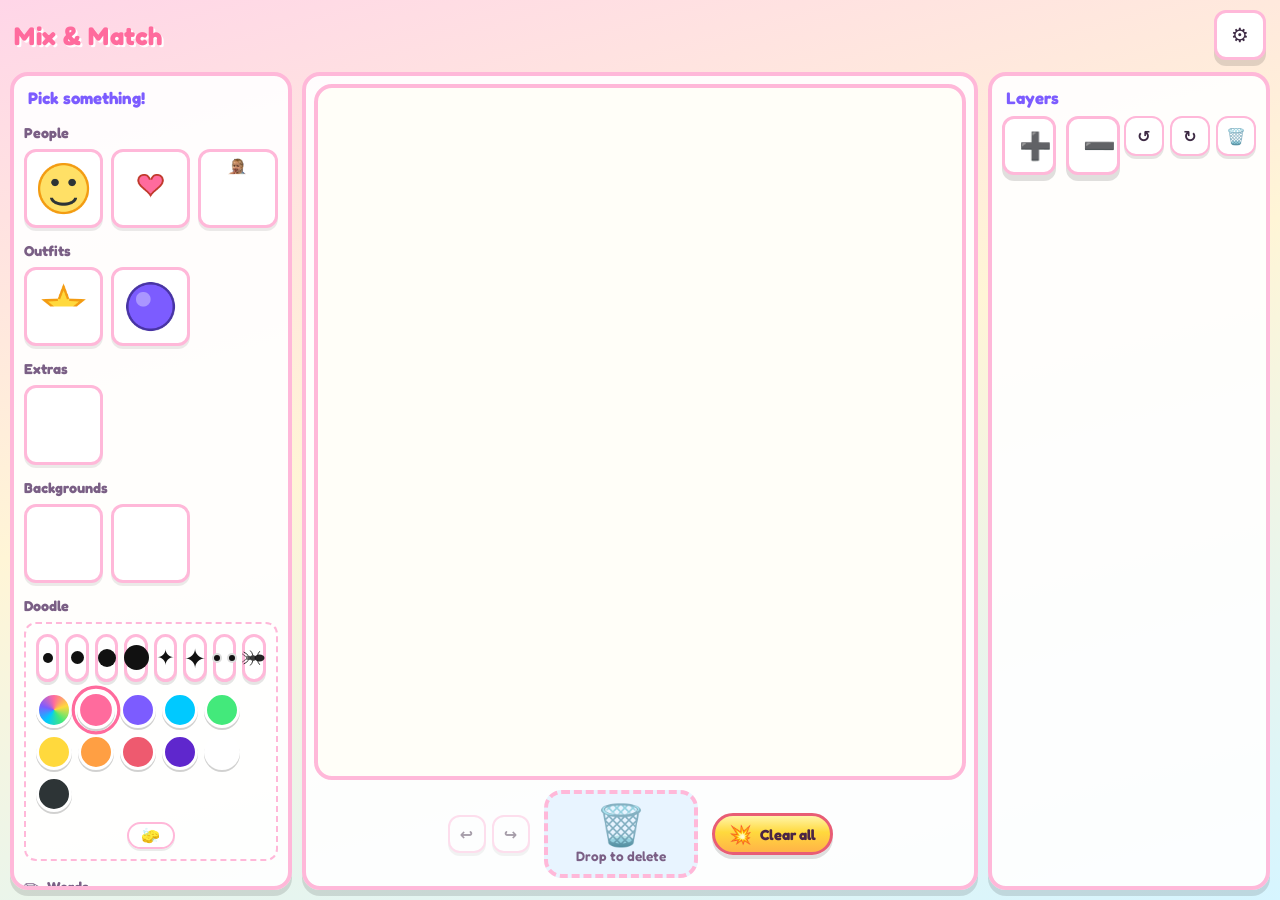
==== index.html @ 90930fc4 "Initial commit: Miris mix-and-match web app Co-authored-by: Cursor <cursoragent@cursor.com>" ====
<!DOCTYPE html>
<html lang="en" data-theme="candy">
<head>
    <meta charset="UTF-8">
    <meta name="viewport" content="width=device-width, initial-scale=1.0, maximum-scale=1.0, user-scalable=no, viewport-fit=cover">
    <meta name="apple-mobile-web-app-capable" content="yes">
    <meta name="apple-mobile-web-app-status-bar-style" content="default">
    <title>Miri’s Mix & Match</title>
    <link rel="preconnect" href="https://fonts.googleapis.com">
    <link rel="preconnect" href="https://fonts.gstatic.com" crossorigin>
    <link href="https://fonts.googleapis.com/css2?family=Bungee&family=Caveat:wght@600;700&family=Fredoka:wght@400;600;700&display=swap" rel="stylesheet">
    <link rel="stylesheet" href="styles.css">
</head>
<body>
    <div class="app">
        <header class="top-bar">
            <h1 class="logo">Mix & Match</h1>
            <div class="top-actions">
                <button type="button" class="btn btn-gear" id="btn-settings" aria-label="Settings">⚙️</button>
            </div>
        </header>

        <div class="panels">
            <aside class="panel panel-items" aria-label="Items">
                <h2 class="panel-title">Pick something!</h2>
                <div class="items-scroll" id="items-root"></div>
            </aside>

            <main class="panel panel-canvas-wrap" aria-label="Canvas">
                <div class="canvas-shell" id="canvas-shell">
                    <div class="canvas-stage" id="canvas-stage">
                        <div class="canvas-bg" id="canvas-bg" aria-hidden="true"></div>
                        <div class="canvas-stack">
                            <div id="stickers-below-paint" class="stickers-tier stickers-tier-below" aria-hidden="true"></div>
                            <canvas class="paint-layer" id="paint-canvas" width="1024" height="768"></canvas>
                            <canvas class="ants-layer" id="ants-canvas" width="1024" height="768" aria-hidden="true"></canvas>
                            <div id="stickers-above-paint" class="stickers-tier stickers-tier-above" aria-hidden="true"></div>
                        </div>
                    </div>
                    <div class="canvas-bottom-bar">
                        <div class="undo-redo-mini">
                            <button type="button" class="btn btn-undo-redo-mini" id="btn-undo" title="Undo" aria-label="Undo">↩️</button>
                            <button type="button" class="btn btn-undo-redo-mini" id="btn-redo" title="Redo" aria-label="Redo">↪️</button>
                        </div>
                        <div class="trash-zone" id="trash-zone" aria-label="Trash">
                            <span class="trash-icon" id="trash-icon">🗑️</span>
                            <span class="trash-label">Drop to delete</span>
                        </div>
                        <button type="button" class="btn btn-explode-clear" id="btn-explode-clear" title="Clear everything including background" aria-label="Explosive clear — removes background, doodles, stickers, and text">
                            <span class="btn-explode-clear-icon" aria-hidden="true">💥</span>
                            <span class="btn-explode-clear-text">Clear all</span>
                        </button>
                    </div>
                </div>
            </main>

            <aside class="panel panel-layers" aria-label="Layers">
                <h2 class="panel-title">Layers</h2>
                <div class="layer-tools">
                    <div class="layer-tools-grow">
                        <button type="button" class="btn btn-layer-tool btn-layer-tool-large" id="layer-bigger" aria-label="Bigger">➕</button>
                        <button type="button" class="btn btn-layer-tool btn-layer-tool-large" id="layer-smaller" aria-label="Smaller">➖</button>
                    </div>
                    <div class="layer-tools-compact">
                        <button type="button" class="btn btn-layer-tool btn-layer-tool-small" id="layer-rot-left" aria-label="Rotate left">↺</button>
                        <button type="button" class="btn btn-layer-tool btn-layer-tool-small" id="layer-rot-right" aria-label="Rotate right">↻</button>
                        <button type="button" class="btn btn-layer-tool btn-layer-tool-small" id="layer-delete" aria-label="Delete selected layer" title="Delete layer">🗑️</button>
                    </div>
                </div>
                <div class="layers-scroll" id="layers-list"></div>
            </aside>
        </div>
    </div>

    <div class="modal-backdrop hidden" id="settings-modal" role="dialog" aria-modal="true" aria-labelledby="settings-title">
        <div class="modal">
            <div class="modal-head">
                <h2 id="settings-title">Settings</h2>
                <button type="button" class="btn btn-close" id="settings-close" aria-label="Close">✕</button>
            </div>
            <div class="modal-body">
                <label class="field">
                    <span>Color theme</span>
                    <select id="setting-theme">
                        <option value="candy">Candy shop</option>
                        <option value="ocean">Ocean adventure</option>
                        <option value="forest">Forest friends</option>
                        <option value="sunset">Sunset sky</option>
                    </select>
                </label>
                <label class="field checkbox-field">
                    <input type="checkbox" id="setting-sound">
                    <span>Fun sounds (beeps)</span>
                </label>
                <label class="field checkbox-field">
                    <input type="checkbox" id="setting-url-paint" checked>
                    <span>Include doodles when copying link (longer URL)</span>
                </label>
                <div class="modal-actions">
                    <button type="button" class="btn btn-primary" id="btn-copy-url">Copy save link</button>
                    <button type="button" class="btn btn-secondary" id="btn-load-url">Load from URL</button>
                </div>
                <p class="hint">Tip: After you make art, tap “Copy save link” and bookmark it or send it to yourself.</p>
                <p class="hint"><a href="doodle-sandbox.html" target="_blank" rel="noopener">Doodle ideas sandbox</a> — try experimental brushes in a separate page.</p>
            </div>
        </div>
    </div>

    <template id="tpl-section">
        <section class="item-section">
            <h3 class="item-section-title"></h3>
            <div class="item-grid"></div>
        </section>
    </template>

    <template id="tpl-paint-tools">
        <section class="item-section paint-section" id="paint-section-root">
            <h3 class="item-section-title">Doodle</h3>
            <div class="paint-tools">
                <div class="paint-tool-row" id="paint-tool-grid" aria-label="Brushes"></div>
                <div class="paint-row swatches paint-swatches-row" id="paint-swatches"></div>
                <div class="paint-eraser-row paint-eraser-under-swatches">
                    <button type="button" class="btn btn-paint-eraser-mini" id="btn-paint-eraser" aria-label="Eraser" title="Eraser">
                        <span class="paint-tool-eraser-glyph" aria-hidden="true">🧽</span>
                    </button>
                </div>
            </div>
        </section>
    </template>

    <template id="tpl-text-section">
        <section class="item-section text-section-panel">
            <h3 class="item-section-title text-section-title-row">
                <span class="text-section-icon" aria-hidden="true">✏️</span>
                Words
            </h3>
            <div class="text-section-card">
                <button type="button" class="btn btn-text-section-primary" id="btn-text-section-open">
                    <span class="text-section-btn-a" aria-hidden="true">A</span>
                    Add words
                </button>
            </div>
        </section>
    </template>

    <div class="modal-backdrop hidden" id="text-sticker-modal" role="dialog" aria-modal="true" aria-labelledby="text-sticker-title">
        <div class="modal modal-text-sticker">
            <div class="modal-head">
                <h2 id="text-sticker-title">Words on your picture</h2>
                <button type="button" class="btn btn-close" id="text-sticker-close" aria-label="Close">✕</button>
            </div>
            <div class="modal-body">
                <p class="text-modal-section-label">Letter style</p>
                <div class="text-modal-font-row" id="text-modal-fonts" role="group" aria-label="Font style"></div>
                <label class="field">
                    <span>What it says</span>
                    <textarea id="text-sticker-input" rows="3" maxlength="140"></textarea>
                </label>
                <p class="text-modal-section-label">Letter color</p>
                <div class="text-modal-swatches paint-row swatches" id="text-modal-swatches"></div>
                <label class="field checkbox-field text-modal-borderless-field">
                    <input type="checkbox" id="text-sticker-borderless">
                    <span>No border around words</span>
                </label>
                <div class="modal-actions modal-actions-text-sticker">
                    <button type="button" class="btn btn-primary" id="text-sticker-confirm">Add to picture</button>
                </div>
            </div>
        </div>
    </div>

    <script src="script.js"></script>
</body>
</html>
---- styles.css ----
/* Miri's Mix & Match — kid-friendly, iPad-first */

:root {
    --font: "Fredoka", system-ui, sans-serif;
    --radius: 18px;
    --radius-sm: 12px;
    --shadow: 0 6px 0 rgba(0, 0, 0, 0.12);
    --touch: min(48px, 12vw);
}

[data-theme="candy"] {
    --bg-app: linear-gradient(165deg, #ffd6e8 0%, #fff5d6 45%, #d6f5ff 100%);
    --panel: rgba(255, 255, 255, 0.92);
    --panel-border: #ffb8d9;
    --text: #3d2a44;
    --muted: #7a5f85;
    --accent: #ff6b9d;
    --accent-2: #7c5cff;
    --btn-face: #fff;
    --canvas-bg: #fffef8;
    --selected: #ffe066;
    --trash-bg: #e8f4ff;
}

[data-theme="ocean"] {
    --bg-app: linear-gradient(160deg, #b8f2ff 0%, #d4f8ff 50%, #a8e6cf 100%);
    --panel: rgba(255, 255, 255, 0.94);
    --panel-border: #5ec8d8;
    --text: #1a3d4a;
    --muted: #3d6b7a;
    --accent: #1eb8d9;
    --accent-2: #2a9d8f;
    --btn-face: #fff;
    --canvas-bg: #f0fdff;
    --selected: #ffd93d;
    --trash-bg: #dff6ff;
}

[data-theme="forest"] {
    --bg-app: linear-gradient(165deg, #d4edda 0%, #fff9db 40%, #cce5ff 100%);
    --panel: rgba(255, 255, 255, 0.93);
    --panel-border: #6cbf6c;
    --text: #234623;
    --muted: #4a6b4a;
    --accent: #52b788;
    --accent-2: #40916c;
    --btn-face: #fff;
    --canvas-bg: #fbfff7;
    --selected: #ffcd56;
    --trash-bg: #e8ffe8;
}

[data-theme="sunset"] {
    --bg-app: linear-gradient(165deg, #ffecd2 0%, #fcb69f 45%, #ff9a9e 100%);
    --panel: rgba(255, 255, 255, 0.92);
    --panel-border: #ff8f70;
    --text: #4a2545;
    --muted: #8a5a6a;
    --accent: #e85d75;
    --accent-2: #845ec2;
    --btn-face: #fff;
    --canvas-bg: #fff8f5;
    --selected: #fff176;
    --trash-bg: #ffe8ef;
}

* {
    box-sizing: border-box;
}

html, body {
    height: 100%;
    margin: 0;
    overflow: hidden;
    font-family: var(--font);
    color: var(--text);
    background: var(--bg-app);
    -webkit-tap-highlight-color: transparent;
    touch-action: manipulation;
}

.app {
    height: 100%;
    display: flex;
    flex-direction: column;
    padding: env(safe-area-inset-top) env(safe-area-inset-right) env(safe-area-inset-bottom) env(safe-area-inset-left);
}

.top-bar {
    display: flex;
    align-items: center;
    justify-content: space-between;
    gap: 12px;
    padding: 10px 14px 12px;
    flex-shrink: 0;
}

.logo {
    margin: 0;
    font-size: clamp(1.15rem, 3vw, 1.6rem);
    font-weight: 700;
    letter-spacing: 0.02em;
    color: var(--accent);
    text-shadow: 2px 2px 0 #fff;
}

.top-actions {
    display: flex;
    flex-wrap: wrap;
    align-items: center;
    gap: 8px;
}

.btn {
    font-family: inherit;
    font-size: 0.95rem;
    font-weight: 600;
    border: 3px solid var(--panel-border);
    border-radius: var(--radius-sm);
    background: var(--btn-face);
    color: var(--text);
    padding: 10px 14px;
    min-height: var(--touch);
    min-width: var(--touch);
    box-shadow: var(--shadow);
    cursor: pointer;
    transition: transform 0.08s ease, filter 0.15s ease;
}

.btn:active {
    transform: translateY(2px);
    box-shadow: 0 2px 0 rgba(0, 0, 0, 0.1);
}

.btn:disabled {
    opacity: 0.45;
    cursor: not-allowed;
    transform: none;
}

.btn-icon {
    font-size: 1.35rem;
    padding: 8px 12px;
}

.btn-gear {
    font-size: 1.25rem;
}

.panels {
    flex: 1;
    display: grid;
    grid-template-columns: minmax(200px, 22vw) 1fr minmax(200px, 22vw);
    gap: 10px;
    padding: 0 10px 10px;
    min-height: 0;
}

@media (max-width: 900px) {
    .panels {
        grid-template-columns: minmax(160px, 28vw) 1fr minmax(160px, 28vw);
        gap: 6px;
        padding: 0 6px 8px;
    }
}

.panel {
    background: var(--panel);
    border: 4px solid var(--panel-border);
    border-radius: var(--radius);
    box-shadow: var(--shadow);
    display: flex;
    flex-direction: column;
    min-height: 0;
    overflow: hidden;
}

.panel-title {
    margin: 0;
    padding: 12px 14px 8px;
    font-size: 1.05rem;
    font-weight: 700;
    color: var(--accent-2);
    flex-shrink: 0;
}

.items-scroll,
.layers-scroll {
    flex: 1;
    overflow-y: auto;
    overflow-x: hidden;
    padding: 8px 10px 14px;
    -webkit-overflow-scrolling: touch;
    position: relative;
}

.item-section {
    margin-bottom: 14px;
}

.item-section-title {
    margin: 0 0 8px;
    font-size: 0.9rem;
    font-weight: 700;
    color: var(--muted);
}

.item-grid {
    display: grid;
    grid-template-columns: repeat(auto-fill, minmax(72px, 1fr));
    gap: 8px;
}

.item-tile {
    aspect-ratio: 1;
    border-radius: var(--radius-sm);
    border: 3px solid var(--panel-border);
    background: #fff;
    padding: 6px;
    display: flex;
    align-items: center;
    justify-content: center;
    cursor: pointer;
    box-shadow: 0 3px 0 rgba(0, 0, 0, 0.08);
    transition: transform 0.12s ease;
}

.item-tile:active {
    transform: scale(0.95);
}

.item-tile img {
    max-width: 100%;
    max-height: 100%;
    object-fit: contain;
    pointer-events: none;
}

.paint-section .paint-tools {
    background: rgba(255, 255, 255, 0.6);
    border-radius: var(--radius-sm);
    padding: 10px;
    border: 2px dashed var(--panel-border);
}

.paint-section.paint-active .paint-tools {
    background: rgba(255, 255, 255, 0.88);
}

.paint-row {
    display: flex;
    flex-wrap: wrap;
    align-items: center;
    gap: 8px;
    margin-bottom: 10px;
}

.paint-row:last-child {
    margin-bottom: 0;
}

.paint-tool-row {
    display: flex;
    flex-wrap: nowrap;
    align-items: center;
    justify-content: space-between;
    gap: 6px;
    margin-bottom: 10px;
}

.btn-paint-tool {
    flex: 1 1 0;
    min-width: 0;
    aspect-ratio: 1;
    max-height: 52px;
    padding: 4px;
    display: flex;
    align-items: center;
    justify-content: center;
    border-width: 3px;
    border-radius: 14px;
    font-size: 0;
    box-shadow: 0 3px 0 rgba(0, 0, 0, 0.1);
}

.btn-paint-tool .paint-tool-glyph {
    border-radius: 50%;
    background: #111;
    flex-shrink: 0;
}

.btn-paint-tool .paint-tool-spray {
    font-size: 1.35rem;
    line-height: 1;
    color: #111;
}

.btn-paint-tool .paint-tool-spray-wide {
    font-size: 1.65rem;
    line-height: 1;
    color: #111;
}

.paint-tool-pearls-glyph {
    display: flex;
    align-items: center;
    justify-content: center;
    gap: 5px;
}

.paint-tool-pearls-glyph span {
    width: 10px;
    height: 10px;
    border-radius: 50%;
    background: #111;
    border: 2px solid rgba(255, 255, 255, 0.85);
    box-sizing: border-box;
}

.paint-tool-ants-glyph {
    display: flex;
    align-items: center;
    justify-content: center;
    width: 26px;
    height: 18px;
    box-sizing: border-box;
}

.paint-tool-ants-svg {
    display: block;
    width: 24px;
    height: 16px;
    color: #111;
}

.paint-eraser-under-swatches {
    display: flex;
    justify-content: center;
    align-items: center;
    margin-bottom: 0;
}

.btn-paint-eraser-mini {
    width: auto;
    min-height: 0;
    padding: 4px 10px;
    border-width: 2px;
    border-radius: 999px;
    box-shadow: 0 2px 0 rgba(0, 0, 0, 0.08);
    background: rgba(255, 255, 255, 0.75);
}

.paint-tool-eraser-glyph {
    font-size: 0.95rem;
    line-height: 1;
    display: block;
}

.paint-section.paint-active .btn-paint-eraser-mini.active {
    background: linear-gradient(180deg, #ffe0e8, #fff);
    border-color: var(--accent);
}

.paint-section:not(.paint-active) .btn-paint-eraser-mini.active {
    background: var(--btn-face);
    border-color: var(--panel-border);
}

.text-section-panel {
    margin-bottom: 14px;
}

.text-section-title-row {
    display: flex;
    align-items: center;
    gap: 8px;
}

.text-section-icon {
    font-size: 1.15rem;
}

.text-section-card {
    background: linear-gradient(145deg, rgba(255, 255, 255, 0.95), rgba(255, 248, 252, 0.92));
    border: 3px solid var(--panel-border);
    border-radius: var(--radius-sm);
    padding: 14px 14px 16px;
    box-shadow: 0 4px 0 rgba(0, 0, 0, 0.06);
}

.btn-text-section-primary {
    width: 100%;
    display: flex;
    align-items: center;
    justify-content: center;
    gap: 10px;
    min-height: 48px;
    font-weight: 700;
    font-size: 1rem;
    border-width: 3px;
    border-radius: var(--radius-sm);
    background: linear-gradient(180deg, #fff 0%, rgba(255, 230, 102, 0.35) 100%);
    box-shadow: 0 4px 0 rgba(0, 0, 0, 0.1);
}

.text-section-btn-a {
    display: inline-flex;
    align-items: center;
    justify-content: center;
    width: 34px;
    height: 34px;
    border-radius: 10px;
    font-family: "Fredoka", system-ui, sans-serif;
    font-weight: 700;
    font-size: 1.2rem;
    background: linear-gradient(135deg, var(--accent), var(--accent-2));
    color: #fff;
    border: 2px solid rgba(255, 255, 255, 0.85);
}

.sticker-text {
    cursor: grab;
    position: relative;
    --text-sticker-scale: 1;
}

.sticker-text-inner {
    font-weight: 700;
    font-size: calc(clamp(13px, 3.6vw, 26px) * var(--text-sticker-scale));
    line-height: 1.2;
    word-break: break-word;
    text-align: center;
    padding: 6px 8px;
    border-radius: 10px;
    background: rgba(255, 255, 255, 0.82);
    border: 3px solid rgba(255, 255, 255, 0.95);
    box-shadow: 0 4px 12px rgba(0, 0, 0, 0.12);
    pointer-events: none;
    user-select: none;
}

.sticker-text-inner.is-text-rainbow {
    color: transparent !important;
    background-image: conic-gradient(
        from 40deg,
        #ff6b9d,
        #ffd93d,
        #43e97b,
        #00c9ff,
        #7c5cff,
        #ff6b9d
    );
    -webkit-background-clip: text;
    background-clip: text;
    border-color: rgba(255, 182, 214, 0.85);
}

.sticker-text-inner.is-text-borderless {
    background: transparent;
    border: none;
    box-shadow: none;
}

.sticker-text-inner.is-text-rainbow.is-text-borderless {
    border: none;
}

.sticker-text-edit-btn {
    position: absolute;
    top: -6px;
    right: -6px;
    width: 30px;
    height: 30px;
    padding: 0;
    border-radius: 50%;
    border: 3px solid #fff;
    background: linear-gradient(180deg, var(--selected), #fff7c2);
    color: var(--text);
    box-shadow: 0 3px 10px rgba(0, 0, 0, 0.18);
    cursor: pointer;
    display: flex;
    align-items: center;
    justify-content: center;
    z-index: 5;
    pointer-events: auto;
    touch-action: manipulation;
}

.sticker-text-edit-btn:active {
    transform: scale(0.94);
}

.sticker-text-edit-icon {
    display: block;
}

.layer-thumb.layer-thumb-text {
    font-size: 0.72rem;
    font-weight: 700;
    line-height: 1.15;
    padding: 4px;
    text-align: center;
    word-break: break-word;
    display: flex;
    align-items: center;
    justify-content: center;
    color: var(--text);
    background: rgba(255, 255, 255, 0.95);
}

.modal-text-sticker {
    width: min(440px, 100%);
}

.text-modal-section-label {
    margin: 0 0 6px;
    font-size: 0.82rem;
    font-weight: 700;
    color: var(--muted);
}

.text-modal-font-row {
    display: grid;
    grid-template-columns: repeat(3, 1fr);
    gap: 10px;
    margin-bottom: 16px;
}

.btn-text-font-pick {
    flex-direction: column;
    min-height: 72px;
    padding: 8px 6px;
    border-width: 3px;
    border-radius: 14px;
    background: rgba(255, 255, 255, 0.85);
    box-shadow: 0 3px 0 rgba(0, 0, 0, 0.08);
    display: flex;
    align-items: center;
    justify-content: center;
}

.btn-text-font-pick.active {
    border-color: var(--accent);
    background: linear-gradient(180deg, var(--selected), #fff);
    box-shadow: 0 2px 0 rgba(0, 0, 0, 0.1);
}

.text-font-a-glyph {
    font-size: 2rem;
    font-weight: 700;
    line-height: 1;
    background: linear-gradient(180deg, #444 0%, #222 100%);
    -webkit-background-clip: text;
    background-clip: text;
    color: transparent;
}

.btn-text-font-pick:nth-child(1) .text-font-a-glyph {
    filter: none;
}

.btn-text-font-pick:nth-child(2) .text-font-a-glyph {
    filter: hue-rotate(-15deg);
}

.btn-text-font-pick:nth-child(3) .text-font-a-glyph {
    filter: hue-rotate(25deg) saturate(1.2);
}

.text-modal-swatches {
    flex-wrap: wrap;
    margin-bottom: 8px;
}

.text-modal-borderless-field {
    margin-top: 12px;
    margin-bottom: 4px;
}

.text-modal-swatches .swatch {
    opacity: 1;
    border-color: #fff;
}

.text-modal-swatches .swatch.active {
    outline: 3px solid var(--accent);
    outline-offset: 2px;
    transform: scale(1.06);
}

.paint-section.paint-active .btn-paint-tool.active {
    background: linear-gradient(180deg, var(--selected), #fff);
    border-color: var(--accent);
    box-shadow: 0 2px 0 rgba(0, 0, 0, 0.12);
}

.paint-section:not(.paint-active) .btn-paint-tool.active {
    background: var(--btn-face);
    border-color: var(--panel-border);
}

.swatches {
    gap: 6px;
}

.swatch {
    width: 36px;
    height: 36px;
    border-radius: 50%;
    border: 3px solid #fff;
    box-shadow: 0 2px 0 rgba(0, 0, 0, 0.18);
    cursor: pointer;
    padding: 0;
    opacity: 1;
    transition: transform 0.1s ease, outline 0.15s ease;
}

.swatch.swatch-rainbow {
    background: conic-gradient(
        from 0deg,
        #ff6b9d,
        #ffd93d,
        #43e97b,
        #00c9ff,
        #7c5cff,
        #ff6b9d
    );
}

.paint-section .swatch.active {
    outline: 3px solid var(--accent);
    outline-offset: 2px;
    transform: scale(1.06);
}

.panel-canvas-wrap {
    padding: 8px;
}

.canvas-shell {
    flex: 1;
    display: flex;
    flex-direction: column;
    min-height: 0;
    gap: 10px;
}

.canvas-bottom-bar {
    display: flex;
    flex-wrap: wrap;
    align-items: center;
    justify-content: center;
    gap: 14px;
    flex-shrink: 0;
}

.btn-explode-clear {
    display: inline-flex;
    align-items: center;
    gap: 8px;
    padding: 8px 14px;
    min-height: 42px;
    border-width: 3px;
    border-radius: 999px;
    font-family: inherit;
    font-weight: 700;
    font-size: 0.92rem;
    cursor: pointer;
    background: linear-gradient(180deg, #fff5a8 0%, #ffd93d 45%, #ffb347 100%);
    border-color: #e85d75;
    color: #4a2545;
    box-shadow: 0 4px 0 rgba(0, 0, 0, 0.12);
    transition: transform 0.12s ease, box-shadow 0.12s ease;
}

.btn-explode-clear:hover:not(:disabled) {
    transform: scale(1.03);
    box-shadow: 0 5px 0 rgba(0, 0, 0, 0.14);
}

.btn-explode-clear:active:not(:disabled) {
    transform: scale(0.97);
    box-shadow: 0 2px 0 rgba(0, 0, 0, 0.1);
}

.btn-explode-clear:disabled {
    opacity: 0.55;
    cursor: wait;
}

.btn-explode-clear-icon {
    font-size: 1.15rem;
    line-height: 1;
}

.canvas-stage.canvas-stage--exploding {
    pointer-events: none;
}

.canvas-stage.canvas-stage--exploding::after {
    content: "";
    position: absolute;
    inset: -8%;
    z-index: 50;
    pointer-events: none;
    background: radial-gradient(
        circle at 50% 45%,
        rgba(255, 255, 255, 0.65) 0%,
        rgba(255, 214, 120, 0.35) 35%,
        transparent 65%
    );
    opacity: 0;
    animation: canvas-explosion-flash 0.85s ease-out forwards;
}

@keyframes canvas-explosion-flash {
    0% {
        opacity: 0;
        transform: scale(0.6);
    }
    25% {
        opacity: 0.9;
        transform: scale(1);
    }
    100% {
        opacity: 0;
        transform: scale(1.4);
    }
}

.canvas-stack.canvas-stack--exploding {
    animation: canvas-layer-explode 0.88s cubic-bezier(0.34, 1.4, 0.52, 1) forwards;
    transform-origin: 50% 55%;
    will-change: transform, filter, opacity;
}

.canvas-bg.canvas-bg--exploding {
    animation: canvas-layer-explode 0.92s cubic-bezier(0.32, 1.35, 0.48, 1) forwards;
    animation-delay: 0.03s;
    transform-origin: 50% 52%;
    will-change: transform, filter, opacity;
}

@keyframes canvas-layer-explode {
    0% {
        transform: translate(0, 0) scale(1) rotate(0deg);
        filter: brightness(1) blur(0);
        opacity: 1;
    }
    12% {
        transform: translate(-4px, 3px) scale(1.01) rotate(-1.2deg) skewX(-2deg);
    }
    24% {
        transform: translate(5px, -4px) scale(1.02) rotate(1.4deg) skewX(2deg);
    }
    38% {
        transform: translate(-3px, 5px) scale(1.04) rotate(-1.8deg);
    }
    52% {
        transform: translate(3px, -2px) scale(1.08) rotate(2deg);
        filter: brightness(1.12) blur(0);
    }
    68% {
        transform: translate(0, 6px) scale(1.14) rotate(-3deg);
        filter: brightness(1.35) blur(1px);
        opacity: 0.95;
    }
    100% {
        transform: translate(0, 28px) scale(1.42) rotate(10deg);
        filter: brightness(1.6) blur(14px);
        opacity: 0;
    }
}

.canvas-explosion-burst {
    position: fixed;
    inset: 0;
    pointer-events: none;
    z-index: 100060;
}

.canvas-explosion-piece {
    position: fixed;
    width: 14px;
    height: 14px;
    margin: -7px 0 0 -7px;
    border-radius: 4px;
    animation: canvas-explosion-piece 0.78s cubic-bezier(0.22, 0.95, 0.36, 1) forwards;
}

@keyframes canvas-explosion-piece {
    0% {
        transform: translate(0, 0) rotate(0deg) scale(1);
        opacity: 1;
    }
    100% {
        transform: translate(var(--ex-dx), var(--ex-dy)) rotate(var(--ex-rot)) scale(0.15);
        opacity: 0;
    }
}

.undo-redo-mini {
    display: flex;
    align-items: center;
    gap: 6px;
}

.btn-undo-redo-mini {
    font-size: 1rem;
    padding: 4px 8px;
    min-height: 38px;
    min-width: 38px;
    border-width: 2px;
    box-shadow: 0 3px 0 rgba(0, 0, 0, 0.1);
}

.canvas-stage {
    position: relative;
    flex: 1;
    min-height: 200px;
    border-radius: var(--radius);
    border: 4px solid var(--panel-border);
    background: var(--canvas-bg);
    overflow: hidden;
    touch-action: none;
}

.canvas-stage.paint-tool-brush,
.canvas-stage.paint-tool-brush .paint-layer,
.canvas-stage.paint-tool-brush .ants-layer {
    cursor: crosshair;
}

.canvas-stage.paint-tool-eraser,
.canvas-stage.paint-tool-eraser .paint-layer,
.canvas-stage.paint-tool-eraser .ants-layer {
    cursor: var(--cursor-eraser, crosshair);
}

.canvas-bg {
    position: absolute;
    inset: 0;
    background-size: cover;
    background-position: center;
    background-repeat: no-repeat;
    z-index: 0;
}

.canvas-stack {
    position: absolute;
    inset: 0;
    z-index: 1;
    pointer-events: none;
}

.stickers-tier {
    position: absolute;
    inset: 0;
    pointer-events: none;
    z-index: 1;
}

.stickers-tier-above {
    z-index: 3;
}

.paint-layer {
    position: absolute;
    inset: 0;
    width: 100%;
    height: 100%;
    z-index: 2;
    pointer-events: none;
}

.ants-layer {
    position: absolute;
    inset: 0;
    width: 100%;
    height: 100%;
    z-index: 2;
    pointer-events: none;
}

.canvas-stage.paint-tool-on .paint-layer {
    pointer-events: auto;
    touch-action: none;
}

.canvas-stage.paint-tool-on .ants-layer {
    pointer-events: none;
    touch-action: none;
}

.sticker {
    position: absolute;
    transform-origin: center center;
    pointer-events: auto;
    touch-action: none;
    cursor: grab;
    filter: drop-shadow(0 4px 6px rgba(0, 0, 0, 0.15));
}

.sticker.dragging {
    cursor: grabbing;
    z-index: 9999 !important;
}

.sticker.selected {
    outline: 5px solid var(--selected);
    outline-offset: 4px;
    border-radius: 8px;
}

.sticker-trash-ghost {
    position: fixed;
    z-index: 100002;
    pointer-events: none;
    border-radius: 12px;
    overflow: hidden;
    box-shadow: 0 10px 28px rgba(0, 0, 0, 0.22);
    background: rgba(255, 255, 255, 0.2);
    backdrop-filter: blur(2px);
}

.sticker-trash-ghost img {
    display: block;
    width: 100%;
    height: 100%;
    object-fit: contain;
    pointer-events: none;
}

.sticker-drag-trash-preview {
    position: fixed;
    z-index: 100003;
    pointer-events: none;
    transform: translate(-50%, -50%);
    border-radius: 14px;
    overflow: hidden;
    box-shadow: 0 12px 32px rgba(0, 0, 0, 0.28);
    background: rgba(255, 255, 255, 0.35);
    backdrop-filter: blur(3px);
    opacity: 0.94;
    transition: width 0.12s ease, height 0.12s ease, opacity 0.15s ease;
}

.sticker-drag-trash-preview img {
    display: block;
    width: 100%;
    height: 100%;
    object-fit: contain;
    pointer-events: none;
}

.sticker-drag-trash-preview .sticker-text-inner {
    display: flex;
    align-items: center;
    justify-content: center;
    width: 100%;
    height: 100%;
    font-family: var(--font);
    font-weight: 700;
    font-size: 0.72rem;
    line-height: 1.15;
    text-align: center;
    padding: 4px;
    word-break: break-word;
    pointer-events: none;
}

.sticker img {
    display: block;
    max-width: none;
    height: auto;
    width: 100%;
    pointer-events: none;
    user-select: none;
    -webkit-user-drag: none;
}

.trash-zone {
    display: flex;
    flex-direction: column;
    align-items: center;
    gap: 4px;
    padding: 10px 28px;
    border-radius: var(--radius);
    border: 4px dashed var(--panel-border);
    background: var(--trash-bg);
    transition: transform 0.2s cubic-bezier(0.34, 1.56, 0.64, 1), background 0.2s ease;
}

.trash-zone.hot {
    transform: scale(1.15);
    background: #ffe0ec;
    border-style: solid;
    border-color: var(--accent);
}

.trash-icon {
    font-size: 2.5rem;
    line-height: 1;
    transition: transform 0.2s ease;
}

.trash-zone.hot .trash-icon {
    transform: scale(1.2) rotate(-8deg);
}

.trash-label {
    font-size: 0.85rem;
    font-weight: 600;
    color: var(--muted);
}

.layer-tools {
    display: flex;
    flex-wrap: wrap;
    align-items: flex-start;
    gap: 10px;
    padding: 0 10px 10px;
    flex-shrink: 0;
}

.layer-tools-grow {
    display: flex;
    gap: 10px;
    flex: 1;
    min-width: 0;
}

.layer-tools-grow .btn-layer-tool-large {
    flex: 1;
    min-width: calc(var(--touch) + 6px);
    min-height: calc(var(--touch) + 10px);
    font-size: 1.65rem;
    font-weight: 700;
}

.layer-tools-compact {
    display: flex;
    flex-wrap: wrap;
    gap: 6px;
    align-items: center;
}

.btn-layer-tool-small {
    min-width: 40px;
    min-height: 40px;
    padding: 6px 8px;
    font-size: 1rem;
    border-width: 2px;
    box-shadow: 0 3px 0 rgba(0, 0, 0, 0.1);
}

.btn-layer-tool-large {
    border-width: 3px;
}

.layer-row {
    display: flex;
    align-items: center;
    gap: 10px;
    padding: 12px 12px;
    margin-bottom: 8px;
    border-radius: var(--radius-sm);
    border: 3px solid transparent;
    background: rgba(255, 255, 255, 0.7);
    cursor: pointer;
    transition: background 0.2s ease, border-color 0.2s ease, transform 0.18s ease;
    touch-action: none;
    user-select: none;
}

.layer-row.selected {
    border-color: var(--accent);
    background: linear-gradient(90deg, var(--selected), #fff);
}

.layer-row.layer-doodles-row .layer-thumb {
    font-size: 1.55rem;
    display: flex;
    align-items: center;
    justify-content: center;
    background: linear-gradient(135deg, #ffe066, #ff9ff3);
}

.layer-row.layer-bg-row {
    cursor: pointer;
}

.layer-row.layer-locked {
    cursor: pointer;
    opacity: 0.92;
    background: rgba(245, 248, 255, 0.85);
}

.layer-row.layer-locked .layer-handle {
    font-size: 1rem;
    opacity: 0.85;
}

.layer-lock-icon {
    font-size: 0.95rem;
}

.layer-row.dragging-row {
    opacity: 0.3;
    z-index: 2;
    box-shadow: none;
    outline: 2px dashed var(--panel-border);
    outline-offset: 2px;
    transition: background 0.2s ease, border-color 0.2s ease, opacity 0.15s ease;
}

.layers-scroll.layer-drag-active .layer-row:not(.dragging-row) {
    transition: background 0.2s ease, border-color 0.2s ease, transform 0.24s cubic-bezier(0.22, 1, 0.36, 1);
}

.layers-scroll.layer-drag-active .layer-row.dragging-row {
    transition: background 0.2s ease, border-color 0.2s ease, opacity 0.15s ease;
}

.layer-drop-indicator {
    position: absolute;
    left: 12px;
    right: 12px;
    height: 6px;
    margin-top: -3px;
    border-radius: 4px;
    background: var(--accent);
    pointer-events: none;
    z-index: 8;
    box-shadow: 0 0 0 3px rgba(255, 255, 255, 0.95), 0 2px 10px rgba(0, 0, 0, 0.18);
}

.layer-thumb {
    width: 48px;
    height: 48px;
    border-radius: 10px;
    border: 2px solid var(--panel-border);
    background: #fff;
    flex-shrink: 0;
    overflow: hidden;
    display: flex;
    align-items: center;
    justify-content: center;
}

.layer-thumb img {
    max-width: 100%;
    max-height: 100%;
    object-fit: contain;
}

.layer-thumb.bg-thumb {
    background-size: cover;
    background-position: center;
}

.layer-info {
    flex: 1;
    min-width: 0;
    font-size: 0.88rem;
    font-weight: 600;
}

.layer-handle {
    font-size: 1.2rem;
    opacity: 0.5;
}

/* Poof particles */
.poof-layer {
    position: fixed;
    inset: 0;
    pointer-events: none;
    z-index: 100000;
}

.poof-particle {
    position: absolute;
    font-size: 1.4rem;
    animation: poof-float 0.8s ease-out forwards;
}

@keyframes poof-float {
    0% {
        opacity: 1;
        transform: translate(0, 0) scale(1) rotate(0deg);
    }
    100% {
        opacity: 0;
        transform: translate(var(--dx), var(--dy)) scale(0.3) rotate(360deg);
    }
}

/* Modal */
.modal-backdrop {
    position: fixed;
    inset: 0;
    background: rgba(45, 30, 55, 0.45);
    display: flex;
    align-items: center;
    justify-content: center;
    z-index: 99999;
    padding: 20px;
    backdrop-filter: blur(4px);
}

.modal-backdrop.hidden {
    display: none;
}

.modal {
    width: min(440px, 100%);
    max-height: 90vh;
    overflow: auto;
    background: var(--panel);
    border-radius: var(--radius);
    border: 4px solid var(--panel-border);
    box-shadow: 0 12px 40px rgba(0, 0, 0, 0.2);
}

.modal-head {
    display: flex;
    align-items: center;
    justify-content: space-between;
    padding: 16px 18px;
    border-bottom: 3px solid var(--panel-border);
}

.modal-head h2 {
    margin: 0;
    font-size: 1.35rem;
}

.btn-close {
    min-width: 44px;
    min-height: 44px;
    padding: 0;
    font-size: 1.2rem;
    border-radius: 50%;
}

.modal-body {
    padding: 18px;
}

.field {
    display: flex;
    flex-direction: column;
    gap: 8px;
    margin-bottom: 16px;
    font-weight: 600;
}

.field select {
    font: inherit;
    padding: 12px;
    border-radius: var(--radius-sm);
    border: 3px solid var(--panel-border);
    background: #fff;
}

.checkbox-field {
    flex-direction: row;
    align-items: center;
    gap: 12px;
}

.checkbox-field input {
    width: 22px;
    height: 22px;
}

.modal-actions {
    display: flex;
    flex-wrap: wrap;
    gap: 10px;
    margin-top: 8px;
}

.modal-actions-text-sticker {
    justify-content: center;
}

.modal-actions-text-sticker .btn-primary {
    min-width: min(280px, 100%);
    flex: 0 1 auto;
}

.btn-primary {
    background: linear-gradient(180deg, var(--accent), #ff8fb7);
    color: #fff;
    border-color: #e04d7a;
}

.btn-secondary {
    background: linear-gradient(180deg, #e8f4ff, #fff);
    border-color: var(--accent-2);
}

.hint {
    margin: 14px 0 0;
    font-size: 0.88rem;
    color: var(--muted);
    line-height: 1.45;
}

.hidden {
    display: none !important;
}
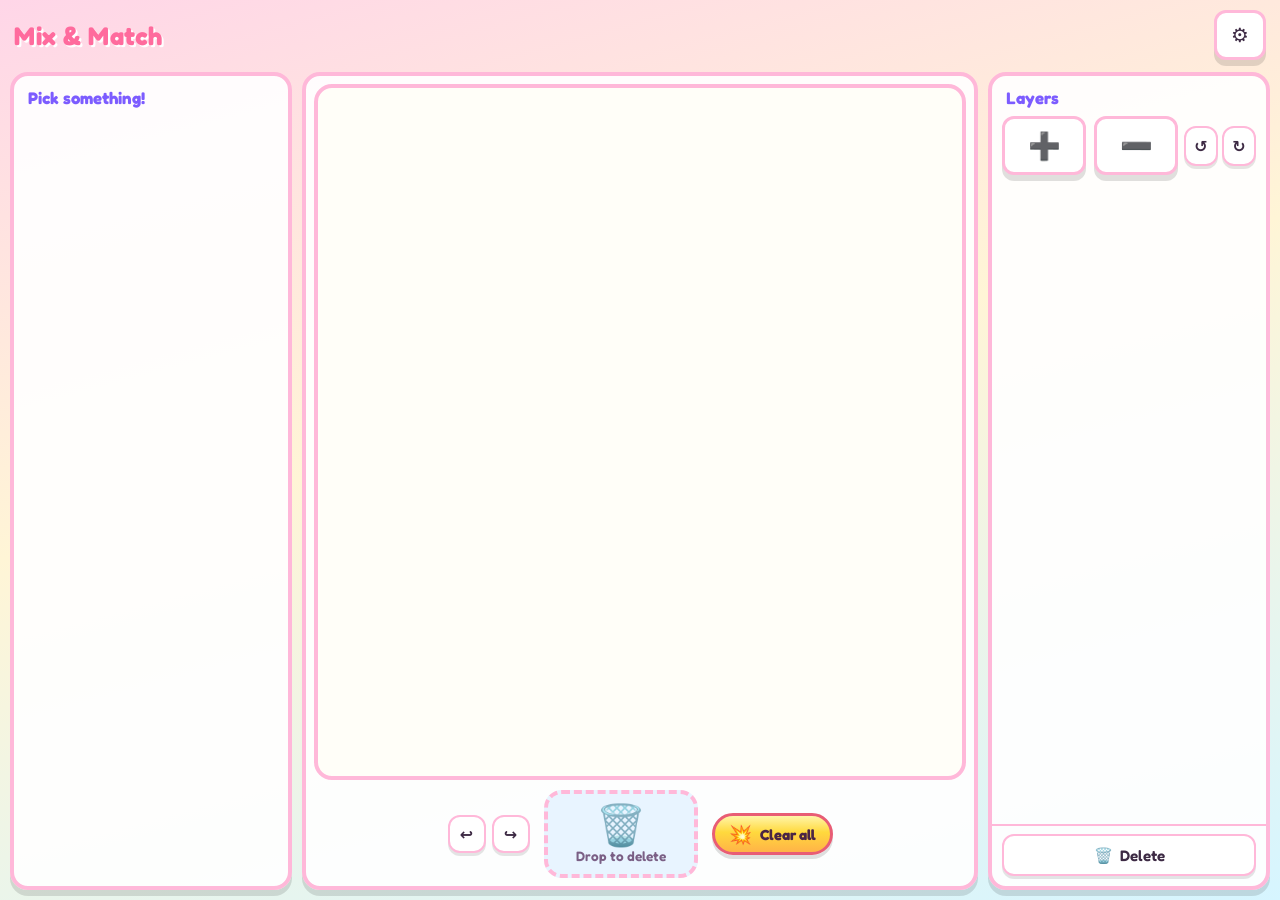
==== commit a0775f9d: "Add iPad pinch and rotate controls" ====
--- a/index.html
+++ b/index.html
@@ -64,10 +64,15 @@
                     <div class="layer-tools-compact">
                         <button type="button" class="btn btn-layer-tool btn-layer-tool-small" id="layer-rot-left" aria-label="Rotate left">↺</button>
                         <button type="button" class="btn btn-layer-tool btn-layer-tool-small" id="layer-rot-right" aria-label="Rotate right">↻</button>
-                        <button type="button" class="btn btn-layer-tool btn-layer-tool-small" id="layer-delete" aria-label="Delete selected layer" title="Delete layer">🗑️</button>
                     </div>
                 </div>
                 <div class="layers-scroll" id="layers-list"></div>
+                <div class="layer-delete-footer">
+                    <button type="button" class="btn btn-layer-delete" id="layer-delete" aria-label="Delete selected layer" title="Delete layer">
+                        <span aria-hidden="true">🗑️</span>
+                        <span>Delete</span>
+                    </button>
+                </div>
             </aside>
         </div>
     </div>
@@ -79,27 +84,45 @@
                 <button type="button" class="btn btn-close" id="settings-close" aria-label="Close">✕</button>
             </div>
             <div class="modal-body">
-                <label class="field">
-                    <span>Color theme</span>
-                    <select id="setting-theme">
-                        <option value="candy">Candy shop</option>
-                        <option value="ocean">Ocean adventure</option>
-                        <option value="forest">Forest friends</option>
-                        <option value="sunset">Sunset sky</option>
-                    </select>
-                </label>
-                <label class="field checkbox-field">
-                    <input type="checkbox" id="setting-sound">
-                    <span>Fun sounds (beeps)</span>
-                </label>
-                <label class="field checkbox-field">
-                    <input type="checkbox" id="setting-url-paint" checked>
-                    <span>Include doodles when copying link (longer URL)</span>
-                </label>
-                <div class="modal-actions">
-                    <button type="button" class="btn btn-primary" id="btn-copy-url">Copy save link</button>
-                    <button type="button" class="btn btn-secondary" id="btn-load-url">Load from URL</button>
-                </div>
+                <section class="settings-section" aria-labelledby="settings-look-title">
+                    <h3 class="settings-section-title" id="settings-look-title">Look &amp; feel</h3>
+                    <label class="field">
+                        <span>Color theme</span>
+                        <select id="setting-theme">
+                            <option value="candy">Candy shop</option>
+                            <option value="ocean">Ocean adventure</option>
+                            <option value="forest">Forest friends</option>
+                            <option value="sunset">Sunset sky</option>
+                        </select>
+                    </label>
+                    <label class="field checkbox-field">
+                        <input type="checkbox" id="setting-sound">
+                        <span>Fun sounds (beeps)</span>
+                    </label>
+                </section>
+
+                <section class="settings-section" aria-labelledby="settings-touch-title">
+                    <h3 class="settings-section-title" id="settings-touch-title">Touch controls</h3>
+                    <label class="field checkbox-field settings-toggle-with-help">
+                        <input type="checkbox" id="setting-two-finger" checked>
+                        <span>
+                            <strong>Two-finger resize &amp; rotate</strong>
+                            <small>Pinch a sticker to resize it and twist your fingers to rotate it.</small>
+                        </span>
+                    </label>
+                </section>
+
+                <section class="settings-section settings-section-last" aria-labelledby="settings-sharing-title">
+                    <h3 class="settings-section-title" id="settings-sharing-title">Save &amp; share</h3>
+                    <label class="field checkbox-field">
+                        <input type="checkbox" id="setting-url-paint" checked>
+                        <span>Include doodles when copying link (longer URL)</span>
+                    </label>
+                    <div class="modal-actions">
+                        <button type="button" class="btn btn-primary" id="btn-copy-url">Copy save link</button>
+                        <button type="button" class="btn btn-secondary" id="btn-load-url">Load from URL</button>
+                    </div>
+                </section>
                 <p class="hint">Tip: After you make art, tap “Copy save link” and bookmark it or send it to yourself.</p>
                 <p class="hint"><a href="doodle-sandbox.html" target="_blank" rel="noopener">Doodle ideas sandbox</a> — try experimental brushes in a separate page.</p>
             </div>
--- a/styles.css
+++ b/styles.css
@@ -1015,24 +1015,24 @@
 }
 
 .layer-tools {
-    display: flex;
-    flex-wrap: wrap;
-    align-items: flex-start;
-    gap: 10px;
+    display: grid;
+    grid-template-columns: minmax(0, 1fr) auto;
+    align-items: stretch;
+    gap: 6px;
     padding: 0 10px 10px;
     flex-shrink: 0;
 }
 
 .layer-tools-grow {
-    display: flex;
-    gap: 10px;
-    flex: 1;
+    display: grid;
+    grid-template-columns: repeat(2, minmax(0, 1fr));
+    gap: 8px;
     min-width: 0;
 }
 
 .layer-tools-grow .btn-layer-tool-large {
-    flex: 1;
-    min-width: calc(var(--touch) + 6px);
+    width: 100%;
+    min-width: 0;
     min-height: calc(var(--touch) + 10px);
     font-size: 1.65rem;
     font-weight: 700;
@@ -1040,15 +1040,16 @@
 
 .layer-tools-compact {
     display: flex;
-    flex-wrap: wrap;
-    gap: 6px;
+    flex-wrap: nowrap;
+    gap: 4px;
     align-items: center;
 }
 
 .btn-layer-tool-small {
-    min-width: 40px;
+    width: 34px;
+    min-width: 34px;
     min-height: 40px;
-    padding: 6px 8px;
+    padding: 5px;
     font-size: 1rem;
     border-width: 2px;
     box-shadow: 0 3px 0 rgba(0, 0, 0, 0.1);
@@ -1056,6 +1057,24 @@
 
 .btn-layer-tool-large {
     border-width: 3px;
+}
+
+.layer-delete-footer {
+    padding: 8px 10px 10px;
+    border-top: 2px solid var(--panel-border);
+    flex-shrink: 0;
+}
+
+.btn-layer-delete {
+    display: flex;
+    align-items: center;
+    justify-content: center;
+    gap: 7px;
+    width: 100%;
+    min-height: 42px;
+    padding: 7px 10px;
+    border-width: 2px;
+    box-shadow: 0 3px 0 rgba(0, 0, 0, 0.1);
 }
 
 .layer-row {
@@ -1248,6 +1267,24 @@
     padding: 18px;
 }
 
+.settings-section {
+    margin: 0 -2px 18px;
+    padding: 0 2px 18px;
+    border-bottom: 2px solid var(--panel-border);
+}
+
+.settings-section-last {
+    margin-bottom: 0;
+    padding-bottom: 4px;
+    border-bottom: 0;
+}
+
+.settings-section-title {
+    margin: 0 0 13px;
+    color: var(--accent-2);
+    font-size: 1rem;
+}
+
 .field {
     display: flex;
     flex-direction: column;
@@ -1273,6 +1310,24 @@
 .checkbox-field input {
     width: 22px;
     height: 22px;
+    flex: 0 0 auto;
+}
+
+.settings-toggle-with-help {
+    align-items: flex-start;
+}
+
+.settings-toggle-with-help > span {
+    display: flex;
+    flex-direction: column;
+    gap: 3px;
+}
+
+.settings-toggle-with-help small {
+    color: var(--muted);
+    font-size: 0.8rem;
+    font-weight: 500;
+    line-height: 1.35;
 }
 
 .modal-actions {
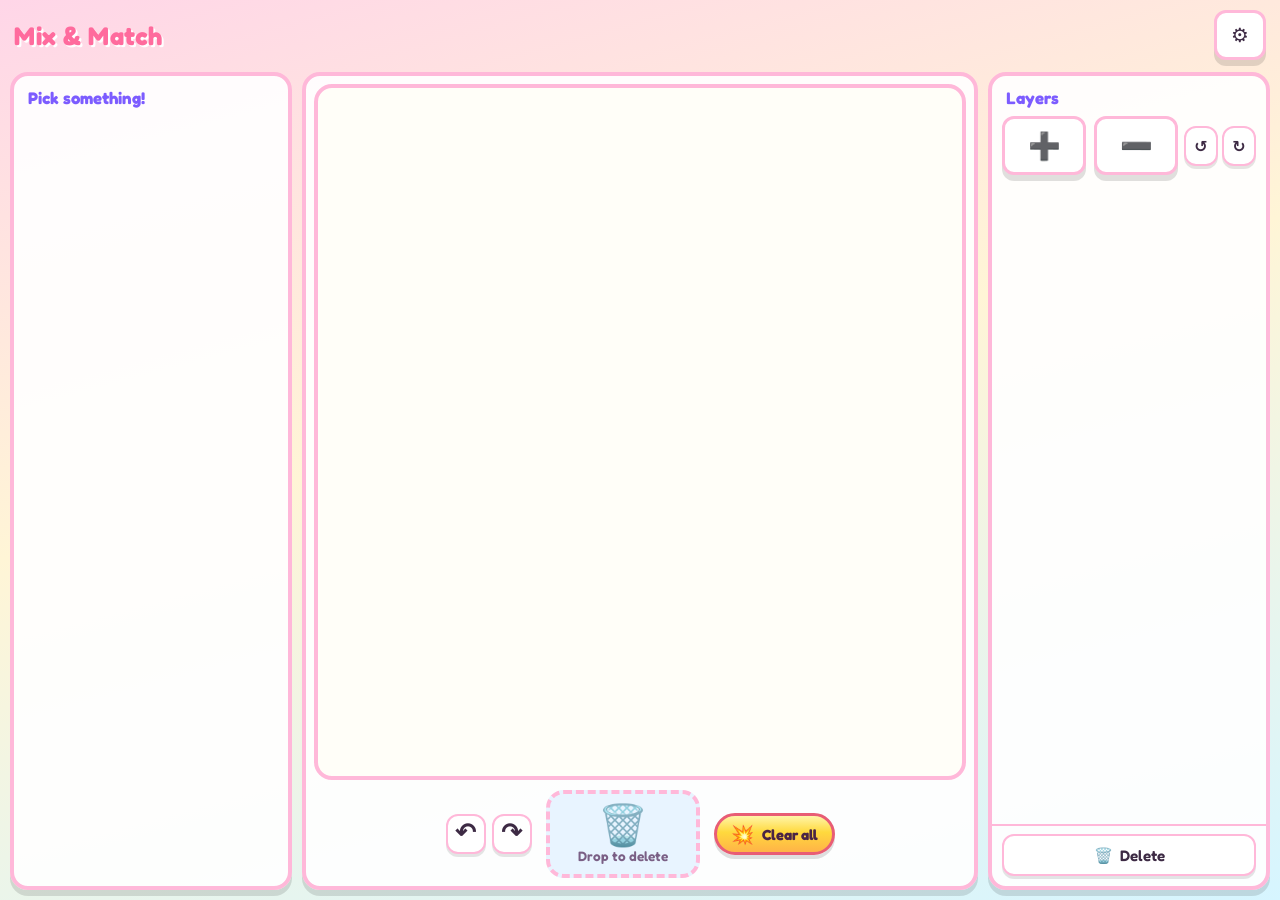
==== commit ccb02d68: "Refresh undo and redo icons" ====
--- a/index.html
+++ b/index.html
@@ -39,8 +39,12 @@
                     </div>
                     <div class="canvas-bottom-bar">
                         <div class="undo-redo-mini">
-                            <button type="button" class="btn btn-undo-redo-mini" id="btn-undo" title="Undo" aria-label="Undo">↩️</button>
-                            <button type="button" class="btn btn-undo-redo-mini" id="btn-redo" title="Redo" aria-label="Redo">↪️</button>
+                            <button type="button" class="btn btn-undo-redo-mini" id="btn-undo" title="Undo" aria-label="Undo">
+                                <span class="undo-redo-icon" aria-hidden="true">↶</span>
+                            </button>
+                            <button type="button" class="btn btn-undo-redo-mini" id="btn-redo" title="Redo" aria-label="Redo">
+                                <span class="undo-redo-icon" aria-hidden="true">↷</span>
+                            </button>
                         </div>
                         <div class="trash-zone" id="trash-zone" aria-label="Trash">
                             <span class="trash-icon" id="trash-icon">🗑️</span>
--- a/styles.css
+++ b/styles.css
@@ -806,12 +806,24 @@
 }
 
 .btn-undo-redo-mini {
-    font-size: 1rem;
-    padding: 4px 8px;
-    min-height: 38px;
-    min-width: 38px;
+    display: grid;
+    place-items: center;
+    width: 40px;
+    height: 40px;
+    min-height: 40px;
+    min-width: 40px;
+    padding: 0;
     border-width: 2px;
     box-shadow: 0 3px 0 rgba(0, 0, 0, 0.1);
+}
+
+.undo-redo-icon {
+    display: block;
+    font-family: Arial, Helvetica, sans-serif;
+    font-size: 1.55rem;
+    font-weight: 700;
+    line-height: 1;
+    transform: translateY(-1px);
 }
 
 .canvas-stage {
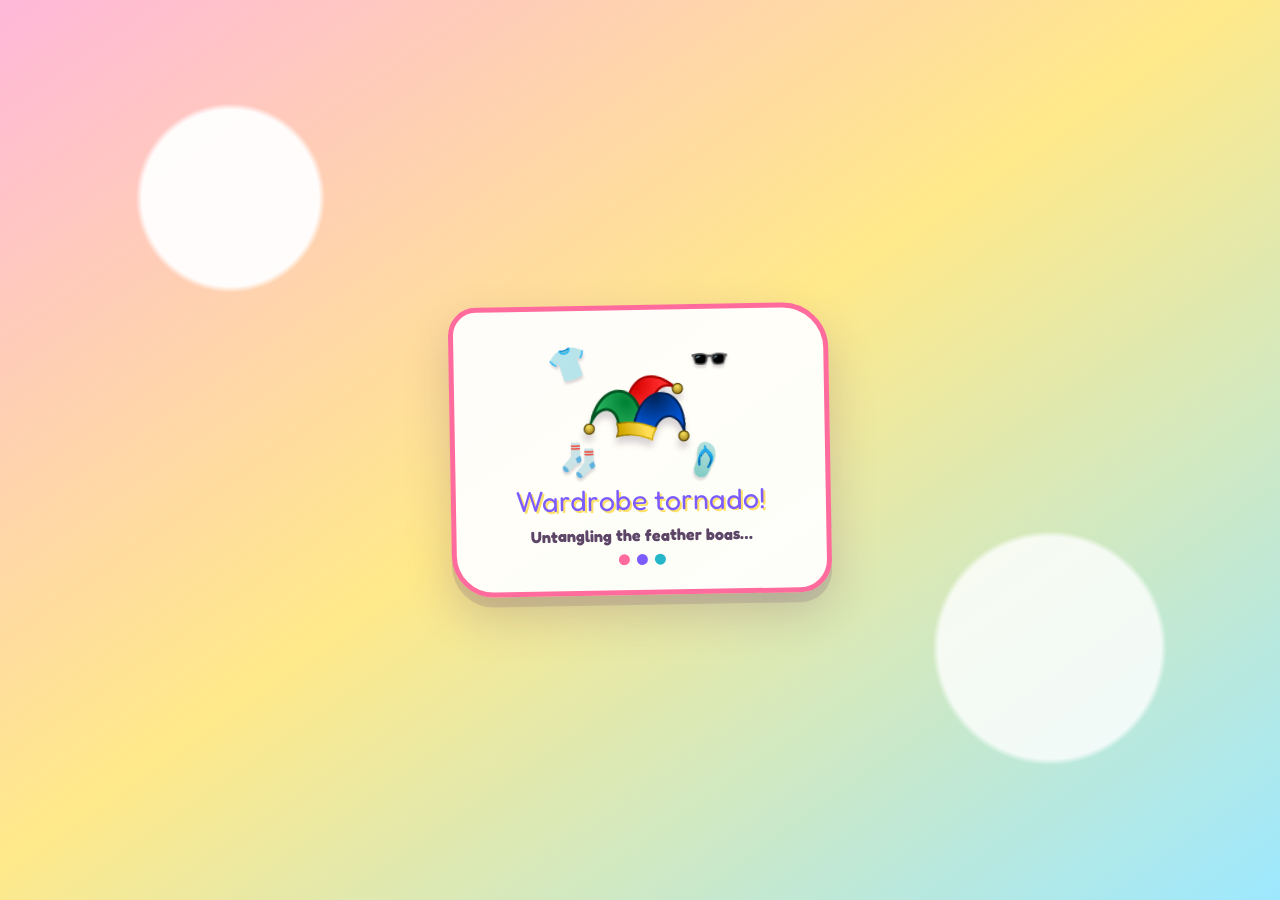
==== commit 8da840a5: "Add goofy image loading screen" ====
--- a/index.html
+++ b/index.html
@@ -5,13 +5,33 @@
     <meta name="viewport" content="width=device-width, initial-scale=1.0, maximum-scale=1.0, user-scalable=no, viewport-fit=cover">
     <meta name="apple-mobile-web-app-capable" content="yes">
     <meta name="apple-mobile-web-app-status-bar-style" content="default">
+    <meta name="apple-mobile-web-app-title" content="Mix &amp; Match">
+    <meta name="theme-color" content="#ff6b9d">
     <title>Miri’s Mix & Match</title>
+    <link rel="icon" type="image/png" sizes="32x32" href="assets/icons/favicon-32.png">
+    <link rel="apple-touch-icon" sizes="180x180" href="assets/icons/apple-touch-icon.png">
+    <link rel="manifest" href="site.webmanifest">
     <link rel="preconnect" href="https://fonts.googleapis.com">
     <link rel="preconnect" href="https://fonts.gstatic.com" crossorigin>
     <link href="https://fonts.googleapis.com/css2?family=Bungee&family=Caveat:wght@600;700&family=Fredoka:wght@400;600;700&display=swap" rel="stylesheet">
     <link rel="stylesheet" href="styles.css">
 </head>
 <body>
+    <div class="loading-overlay" id="loading-overlay" role="status" aria-live="polite" aria-label="Loading Mix and Match">
+        <div class="loading-card">
+            <div class="wardrobe-tornado" aria-hidden="true">
+                <span class="loading-orbit loading-orbit-one">👕</span>
+                <span class="loading-orbit loading-orbit-two">🕶️</span>
+                <span class="loading-orbit loading-orbit-three">🧦</span>
+                <span class="loading-orbit loading-orbit-four">🩴</span>
+                <img class="loading-hat" src="assets/outfits/009.png" alt="">
+            </div>
+            <p class="loading-title">Wardrobe tornado!</p>
+            <p class="loading-message" id="loading-message">Untangling the feather boas…</p>
+            <div class="loading-dots" aria-hidden="true"><span></span><span></span><span></span></div>
+        </div>
+    </div>
+
     <div class="app">
         <header class="top-bar">
             <h1 class="logo">Mix & Match</h1>
@@ -116,6 +136,19 @@
                     </label>
                 </section>
 
+                <section class="settings-section" aria-labelledby="settings-pictures-title">
+                    <h3 class="settings-section-title" id="settings-pictures-title">My Pictures</h3>
+                    <p class="settings-copy">Your current picture is saved automatically on this device.</p>
+                    <div class="project-save-row">
+                        <input type="text" id="project-name" maxlength="40" placeholder="Picture name" aria-label="Picture name">
+                        <button type="button" class="btn btn-primary btn-save-project" id="btn-save-project">Save picture</button>
+                    </div>
+                    <p class="project-status" id="project-status" role="status" aria-live="polite"></p>
+                    <div class="project-gallery" id="project-gallery" aria-label="Saved pictures">
+                        <p class="project-gallery-empty">Named pictures you save will appear here.</p>
+                    </div>
+                </section>
+
                 <section class="settings-section settings-section-last" aria-labelledby="settings-sharing-title">
                     <h3 class="settings-section-title" id="settings-sharing-title">Save &amp; share</h3>
                     <label class="field checkbox-field">
--- a/styles.css
+++ b/styles.css
@@ -66,6 +66,135 @@
 
 * {
     box-sizing: border-box;
+}
+
+.loading-overlay {
+    position: fixed;
+    inset: 0;
+    z-index: 10000;
+    display: grid;
+    place-items: center;
+    padding: 24px;
+    background:
+        radial-gradient(circle at 18% 22%, rgba(255, 255, 255, 0.95) 0 7%, transparent 7.5%),
+        radial-gradient(circle at 82% 72%, rgba(255, 255, 255, 0.8) 0 9%, transparent 9.5%),
+        linear-gradient(145deg, #ffb8d9, #ffe98a 48%, #9de8ff);
+    opacity: 1;
+    visibility: visible;
+    transition: opacity 0.35s ease, visibility 0.35s ease;
+}
+
+.loading-overlay.is-finished {
+    opacity: 0;
+    visibility: hidden;
+    pointer-events: none;
+}
+
+.loading-card {
+    width: min(88vw, 380px);
+    padding: 22px 24px 20px;
+    overflow: hidden;
+    text-align: center;
+    background: rgba(255, 255, 255, 0.94);
+    border: 5px solid #ff6b9d;
+    border-radius: 28px 46px 32px 42px;
+    box-shadow: 0 10px 0 rgba(90, 55, 105, 0.16), 0 20px 45px rgba(90, 55, 105, 0.22);
+    transform: rotate(-1deg);
+}
+
+.wardrobe-tornado {
+    position: relative;
+    width: 190px;
+    height: 150px;
+    margin: 0 auto 2px;
+    animation: loading-wobble 1.1s ease-in-out infinite alternate;
+}
+
+.loading-hat {
+    position: absolute;
+    z-index: 2;
+    left: 50%;
+    top: 50%;
+    width: 106px;
+    height: 106px;
+    object-fit: contain;
+    transform: translate(-50%, -50%) rotate(7deg);
+    filter: drop-shadow(0 7px 3px rgba(61, 42, 68, 0.2));
+}
+
+.loading-orbit {
+    position: absolute;
+    z-index: 3;
+    display: grid;
+    place-items: center;
+    width: 44px;
+    height: 44px;
+    font-size: 2rem;
+    filter: drop-shadow(0 3px 1px rgba(61, 42, 68, 0.18));
+    animation: loading-float 0.75s ease-in-out infinite alternate;
+}
+
+.loading-orbit-one { left: 3px; top: 8px; transform: rotate(-18deg); }
+.loading-orbit-two { right: 2px; top: 5px; animation-delay: -0.22s; }
+.loading-orbit-three { left: 12px; bottom: 2px; animation-delay: -0.42s; }
+.loading-orbit-four { right: 8px; bottom: 0; transform: rotate(18deg); animation-delay: -0.62s; }
+
+.loading-title {
+    margin: 0;
+    color: #7c5cff;
+    font-family: "Bungee", var(--font);
+    font-size: clamp(1.25rem, 6vw, 1.8rem);
+    line-height: 1.1;
+    text-shadow: 2px 2px 0 #ffe066;
+}
+
+.loading-message {
+    min-height: 1.5em;
+    margin: 9px 0 5px;
+    color: #5d4567;
+    font-size: 1rem;
+    font-weight: 700;
+}
+
+.loading-dots {
+    display: flex;
+    justify-content: center;
+    gap: 7px;
+    height: 16px;
+}
+
+.loading-dots span {
+    width: 11px;
+    height: 11px;
+    border-radius: 50%;
+    background: #ff6b9d;
+    animation: loading-bounce 0.7s ease-in-out infinite alternate;
+}
+
+.loading-dots span:nth-child(2) { background: #7c5cff; animation-delay: -0.23s; }
+.loading-dots span:nth-child(3) { background: #25b6c9; animation-delay: -0.46s; }
+
+@keyframes loading-wobble {
+    from { transform: rotate(-5deg) scale(0.97); }
+    to { transform: rotate(5deg) scale(1.04); }
+}
+
+@keyframes loading-float {
+    from { margin-top: -5px; }
+    to { margin-top: 7px; }
+}
+
+@keyframes loading-bounce {
+    from { transform: translateY(1px) scale(0.75); }
+    to { transform: translateY(-4px) scale(1.05); }
+}
+
+@media (prefers-reduced-motion: reduce) {
+    .wardrobe-tornado,
+    .loading-orbit,
+    .loading-dots span {
+        animation: none;
+    }
 }
 
 html, body {
@@ -1297,6 +1426,123 @@
     font-size: 1rem;
 }
 
+.settings-copy {
+    margin: -4px 0 12px;
+    color: var(--muted);
+    font-size: 0.84rem;
+    line-height: 1.4;
+}
+
+.project-save-row {
+    display: grid;
+    grid-template-columns: minmax(0, 1fr) auto;
+    gap: 8px;
+    align-items: stretch;
+}
+
+.project-save-row input {
+    width: 100%;
+    min-width: 0;
+    border: 3px solid var(--panel-border);
+    border-radius: var(--radius-sm);
+    background: #fff;
+    color: var(--text);
+    font: inherit;
+    padding: 10px 11px;
+}
+
+.btn-save-project {
+    min-height: 44px;
+    padding: 8px 12px;
+}
+
+.project-status {
+    min-height: 1.2em;
+    margin: 7px 0 10px;
+    color: var(--muted);
+    font-size: 0.78rem;
+    font-weight: 600;
+}
+
+.project-status.is-error {
+    color: #b4233f;
+}
+
+.project-gallery {
+    display: grid;
+    grid-template-columns: repeat(2, minmax(0, 1fr));
+    gap: 10px;
+}
+
+.project-gallery-empty {
+    grid-column: 1 / -1;
+    margin: 2px 0 0;
+    padding: 14px;
+    border: 2px dashed var(--panel-border);
+    border-radius: var(--radius-sm);
+    color: var(--muted);
+    font-size: 0.82rem;
+    line-height: 1.35;
+    text-align: center;
+}
+
+.project-card {
+    min-width: 0;
+    overflow: hidden;
+    border: 2px solid var(--panel-border);
+    border-radius: var(--radius-sm);
+    background: rgba(255, 255, 255, 0.78);
+}
+
+.project-card-thumb {
+    display: block;
+    width: 100%;
+    aspect-ratio: 4 / 3;
+    object-fit: cover;
+    background: var(--canvas-bg);
+    border-bottom: 2px solid var(--panel-border);
+}
+
+.project-card-body {
+    padding: 8px;
+}
+
+.project-card-name {
+    overflow: hidden;
+    margin: 0;
+    font-size: 0.84rem;
+    line-height: 1.2;
+    text-overflow: ellipsis;
+    white-space: nowrap;
+}
+
+.project-card-date {
+    margin: 3px 0 7px;
+    color: var(--muted);
+    font-size: 0.68rem;
+}
+
+.project-card-actions {
+    display: grid;
+    grid-template-columns: 1fr auto;
+    gap: 5px;
+}
+
+.btn-project-action {
+    min-width: 0;
+    min-height: 34px;
+    padding: 5px 7px;
+    border-width: 2px;
+    border-radius: 9px;
+    box-shadow: 0 2px 0 rgba(0, 0, 0, 0.1);
+    font-size: 0.72rem;
+}
+
+.btn-project-delete {
+    width: 34px;
+    padding: 4px;
+}
+
 .field {
     display: flex;
     flex-direction: column;
